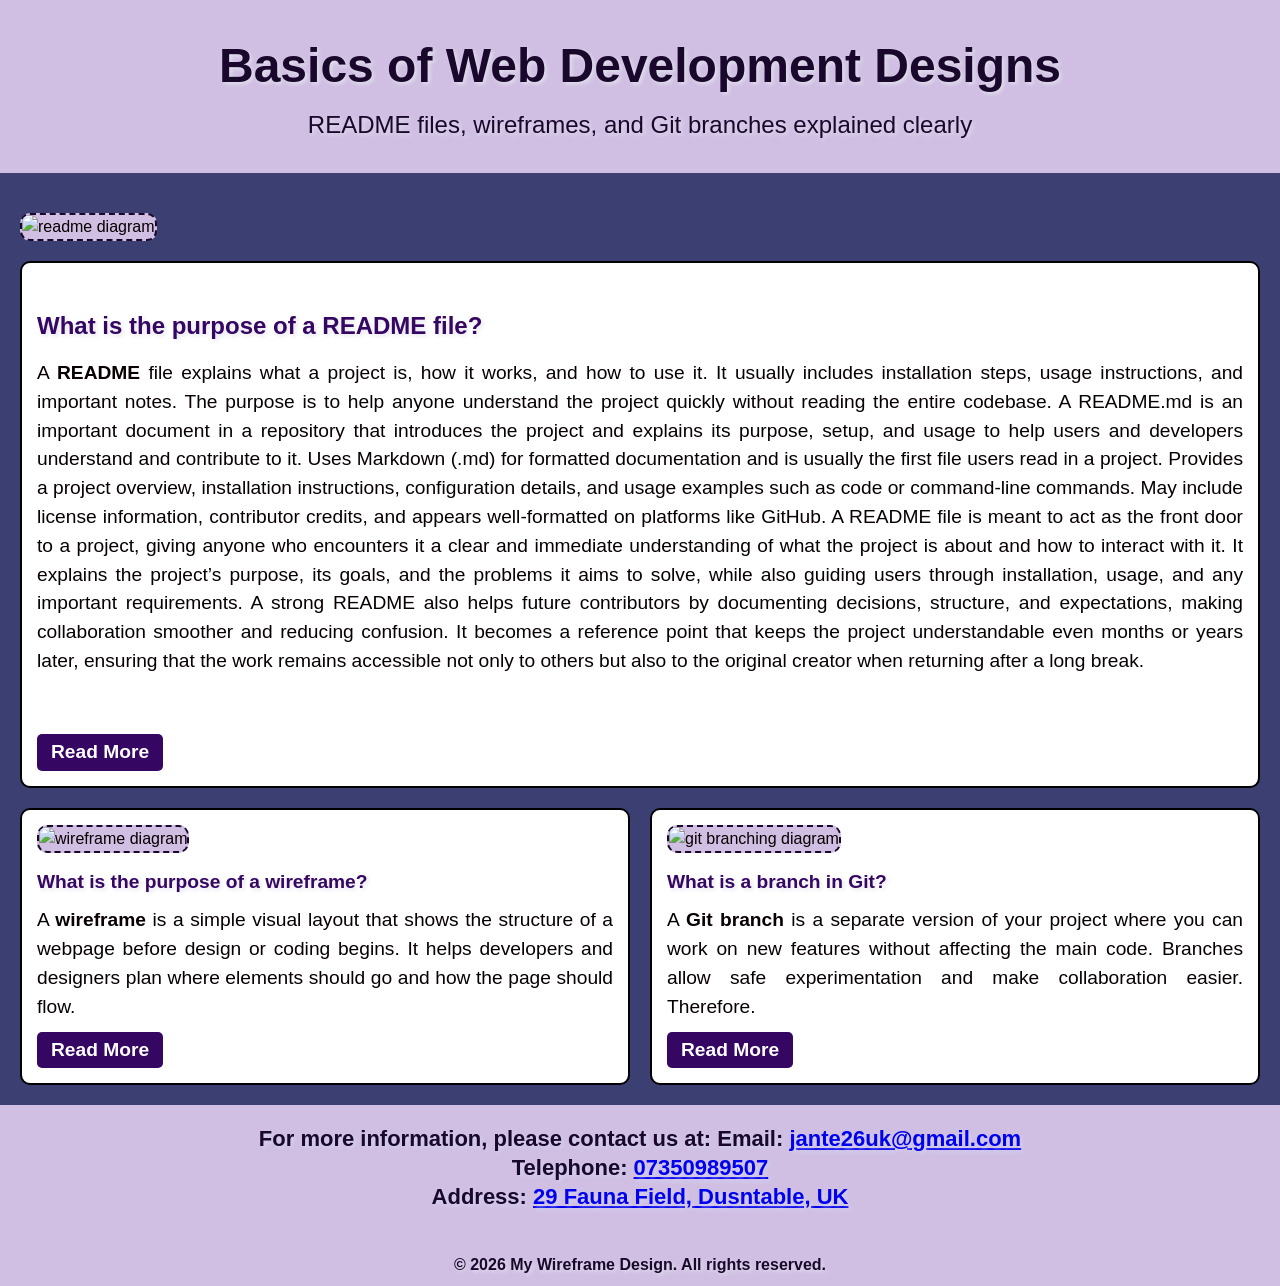
==== Wireframe/index.html @ aad4ec40 "Resolve merge conflict in index.html" ====
<!DOCTYPE html>
<html lang="en">

<head>
  <meta charset="UTF-8">
  <meta name="viewport" content="width=device-width, initial-scale=1.0">
  <title>My Wireframe Design</title>
  <link rel="stylesheet" href="style.css">
</head>

<body>

  <!-- header -->
  <header class="page-header">
    <h1>Basics of Web Development Designs</h1>
    <p>README files, wireframes, and Git branches explained clearly</p>
  </header>

  <!-- Hero Image Placeholder -->
  <div class="hero">
    <img
      src="https://thf.bing.com/th/id/OIP.YsDV0VqSm_xNM6gRZ8N9UgHaEK?w=271&h=180&c=7&r=0&o=7&cb=thfc1falcon&dpr=1.3&pid=1.7&rm=3"
      alt="readme diagram" class="placeholder">
  </div>

  <!-- Main Article -->
  <main class="main-article">
    <h2>What is the purpose of a README file?</h2>
    <p>A <strong>README</strong> file explains what a project is, how it works, and how to use it. It usually includes
      installation
      steps, usage instructions, and important notes. The purpose is to help anyone understand the project quickly
      without reading the entire codebase.
      A README.md is an important document in a repository that introduces the project and explains its purpose, setup,
      and usage to help users and developers understand and contribute to it.
      Uses Markdown (.md) for formatted documentation and is usually the first file users read in a project.
      Provides a project overview, installation instructions, configuration details, and usage examples such as code or
      command-line commands.
      May include license information, contributor credits, and appears well-formatted on platforms like GitHub.
      A README file is meant to act as the front door to a project, giving anyone who encounters it a clear and
      immediate understanding of what the project is about and how to interact with it. It explains the project’s
      purpose, its goals, and the problems it aims to solve, while also guiding users through installation, usage, and
      any important requirements. A strong README also helps future contributors by documenting decisions, structure,
      and expectations, making collaboration smoother and reducing confusion. It becomes a reference point that keeps
      the project understandable even months or years later, ensuring that the work remains accessible not only to
      others but also to the original creator when returning after a long break.
    </p>
    <br><br>
    <a href="https://www.bing.com/ck/a?!&&p=0e549038c9976fa751249f6e377372e242f89736085ed98c81c4f553d43b47c5JmltdHM9MTc3OTMyMTYwMA&ptn=3&ver=2&hsh=4&fclid=208fb4e6-66f9-61be-37f1-a3e567b76078&psq=readme+file+meaning&u=a1aHR0cHM6Ly93d3cuZ2Vla3Nmb3JnZWVrcy5vcmcvZ2l0L3doYXQtaXMtcmVhZG1lLW1kLWZpbGUv"
      aria-label="Read more about readme files" class="btn">Read More</a>
  </main>

  <!-- Small Articles Section -->
  <div class="small-articles">

    <article class="small-article">
      <img
        src="https://thf.bing.com/th/id/OIP.tW2YTG0Gl_HHGRa0SvM8hwHaFj?w=191&h=180&c=7&r=0&o=7&cb=thfc1falcon&dpr=1.3&pid=1.7&rm=3"
        alt="wireframe diagram" class="placeholder-small">
      <h3>What is the purpose of a wireframe?</h3>
      <p>A <strong>wireframe</strong> is a simple visual layout that shows the structure of a webpage before design or
        coding begins. It
        helps developers and designers plan where elements should go and how the page should flow.</p>
      <a href="https://www.bing.com/ck/a?!&&p=b7ce4e20dfeb568901a83af5b4240b863c21d97b8e784467aa170932e2aba9b1JmltdHM9MTc3OTMyMTYwMA&ptn=3&ver=2&hsh=4&fclid=208fb4e6-66f9-61be-37f1-a3e567b76078&psq=wireframe+meaning&u=a1aHR0cHM6Ly93d3cuZ2Vla3Nmb3JnZWVrcy5vcmcvYmxvZ3Mvd2hhdC1pcy13aXJlZnJhbWluZy8"
        aria-label="Read more about wireframes" class="btn">Read More</a>
    </article>


    <article class="small-article">
      <img
        src="https://thf.bing.com/th/id/OIP.e8ErcddqmrslMLMzf3tLUgHaEK?w=333&h=187&c=7&r=0&o=7&cb=thfc1falcon&dpr=1.3&pid=1.7&rm=3"
        alt="git branching diagram" class="placeholder-small">
      <h3>What is a branch in Git?</h3>
      <p>A <strong>Git branch</strong> is a separate version of your project where you can work on new features without
        affecting the
        main code. Branches allow safe experimentation and make collaboration easier. Therefore.</p>
      <a href="https://www.bing.com/ck/a?!&&p=a3106f4d918b1bd91968281781229db63f035c1379f56a2aaa6ebbb47092becfJmltdHM9MTc3OTMyMTYwMA&ptn=3&ver=2&hsh=4&fclid=208fb4e6-66f9-61be-37f1-a3e567b76078&psq=git+branching+means&u=a1aHR0cHM6Ly93d3cuZ2Vla3Nmb3JnZWVrcy5vcmcvZ2l0L2ludHJvZHVjdGlvbi10by1naXQtYnJhbmNoLw"
        aria-label="Read more about Git branching" class="btn">Read More</a>
    </article>

  </div>
  </main>
  <!-- footer -->
  <footer>
    <div class="footer-note">
      <p>For more information, please contact us at: Email: <a href="mailto:info@mywireframedesign.com"
          target="_blank">jante26uk@gmail.com</a></p>
      <p>Telephone: <a href="tel:+1234567890" target="_blank">07350989507</a></p>
      <p>Address: <a
          href="https://www.google.com/maps/place/29+fauna+field,+dunstable/@51.8892291,-0.5159181,3a,75y,233.86h,90t/data=!3m4!1e1!3m2!1smLOk3gqmcMjC07E1hbElkg!2e0!4m2!3m1!1s0x48764f036c42a891:0xae3cf387fd9cf1dd?sa=X&ved=1t:3780&ictx=111"
          target="_blank">29
          Fauna Field, Dusntable, UK</a></p><br>
    </div>
    <p>&copy; 2026 My Wireframe Design. All rights reserved.</p>
  </footer>
</body>

</html>
---- Wireframe/style.css ----
* {
  margin: 0;
  padding: 0;
  box-sizing: border-box;
  font-family: 'Arial', sans-serif;
}

html,
body {
  height: 100%;
}

body {
  background-color: #3c3f72;
  color: #080000;
  font-family: 'Arial', sans-serif;
  line-height: 1.5;
  font-size: 1em;
  display: flex;
  flex-direction: column;
}

.page-header {
  background-color: #d0bee3;
  color: #1a082c;
  text-align: center;
  text-shadow: 2px 2px 4px rgba(225, 226, 237, 0.982);
  margin-bottom: 40px;
  padding: 30px;
  font-size: 1.5em;
}

.page-header h1 {
  font-size: 2em;
  margin-bottom: 5px;
}

.hero .placeholder {
  width: 100%;
  height: 600px;
  background-color: #d0bee3;
  border: 2px dashed #1a082c;
  border-radius: 10px;
  margin-bottom: 20px;

}

.hero {
  margin-right: 20px;
  margin-left: 20px;
}

.main-article {
  flex: 1;
  background: white;
  padding-top: 45px;
  padding-left: 15px;
  padding-right: 15px;
  padding-bottom: 15px;
  border: 2px solid #000;
  border-radius: 10px;
  margin-bottom: 20px;
  text-align: justify;
  margin-right: 20px;
  margin-left: 20px;

}

.main-article p,
.small-article p {
  font-size: 1.2em;
}


.small-article h3 {
  font-size: 1em;
  color: #350763;
  margin-bottom: 15px;
  text-shadow: 2px 2px 4px rgba(225, 226, 237, 0.982);
}


.main-article h2 {
  color: #350763;
  margin-bottom: 15px;
  text-shadow: 2px 2px 4px rgba(225, 226, 237, 0.982);
}

.btn {
  display: inline-block;
  padding: 4px 14px;
  background-color: #350763;
  color: white;
  text-decoration: none;
  border-radius: 5px;
  margin-top: 10px;
  font-size: 1.2em;
  font-weight: bold;
}

.btn:hover {
  background-color: #c3e7fb;
  color: #1a082c;
}

.small-articles {
  display: flex;
  gap: 20px;
  margin-bottom: 20px;
  margin-right: 20px;
  margin-left: 20px;
  text-align: justify;


}

.small-article {
  flex: 1;
  background: white;
  padding: 15px;
  border: 2px solid #000;
  border-radius: 10px;
}

.small-article h3 {
  color: #350763;
  margin-bottom: 10px;
  font-size: 1.2em;
}

.placeholder-small {
  width: 100%;
  height: 450px;
  background-color: #d0bee3;
  border: 2px dashed #1a082c;
  border-radius: 10px;
  margin-bottom: 15px;
}

footer {
  background-color: #d0bee3;
  color: #1a082c;
  text-align: center;
  text-shadow: 2px 2px 4px rgba(225, 226, 237, 0.982);
  padding: 10px 15px;
  line-height: 1.3;
  font-size: 1em;
  margin-top: auto;

}

footer p {
  font-weight: bold;
}

.footer-note {
  font-size: 22px;
  color: #1a082c;
  margin-bottom: 5px;
  text-shadow: 2px 2px 4px rgba(210, 213, 244, 0.982);
  padding-top: 10px;
  padding-bottom: 10px;
  padding-left: 15px;
  padding-right: 15px;
  border-bottom: none;
  <<<<<<< HEAD
  /* optional: remove the thick bar */
  =======>>>>>>>59daf8a (Updated wireframe HTML and CSS) border-radius: 10px;


}

.footer-note a:hover {
  color: #c6e9e9;
  text-shadow: 2px 2px 4px rgba(25, 32, 112, 0.982);

}
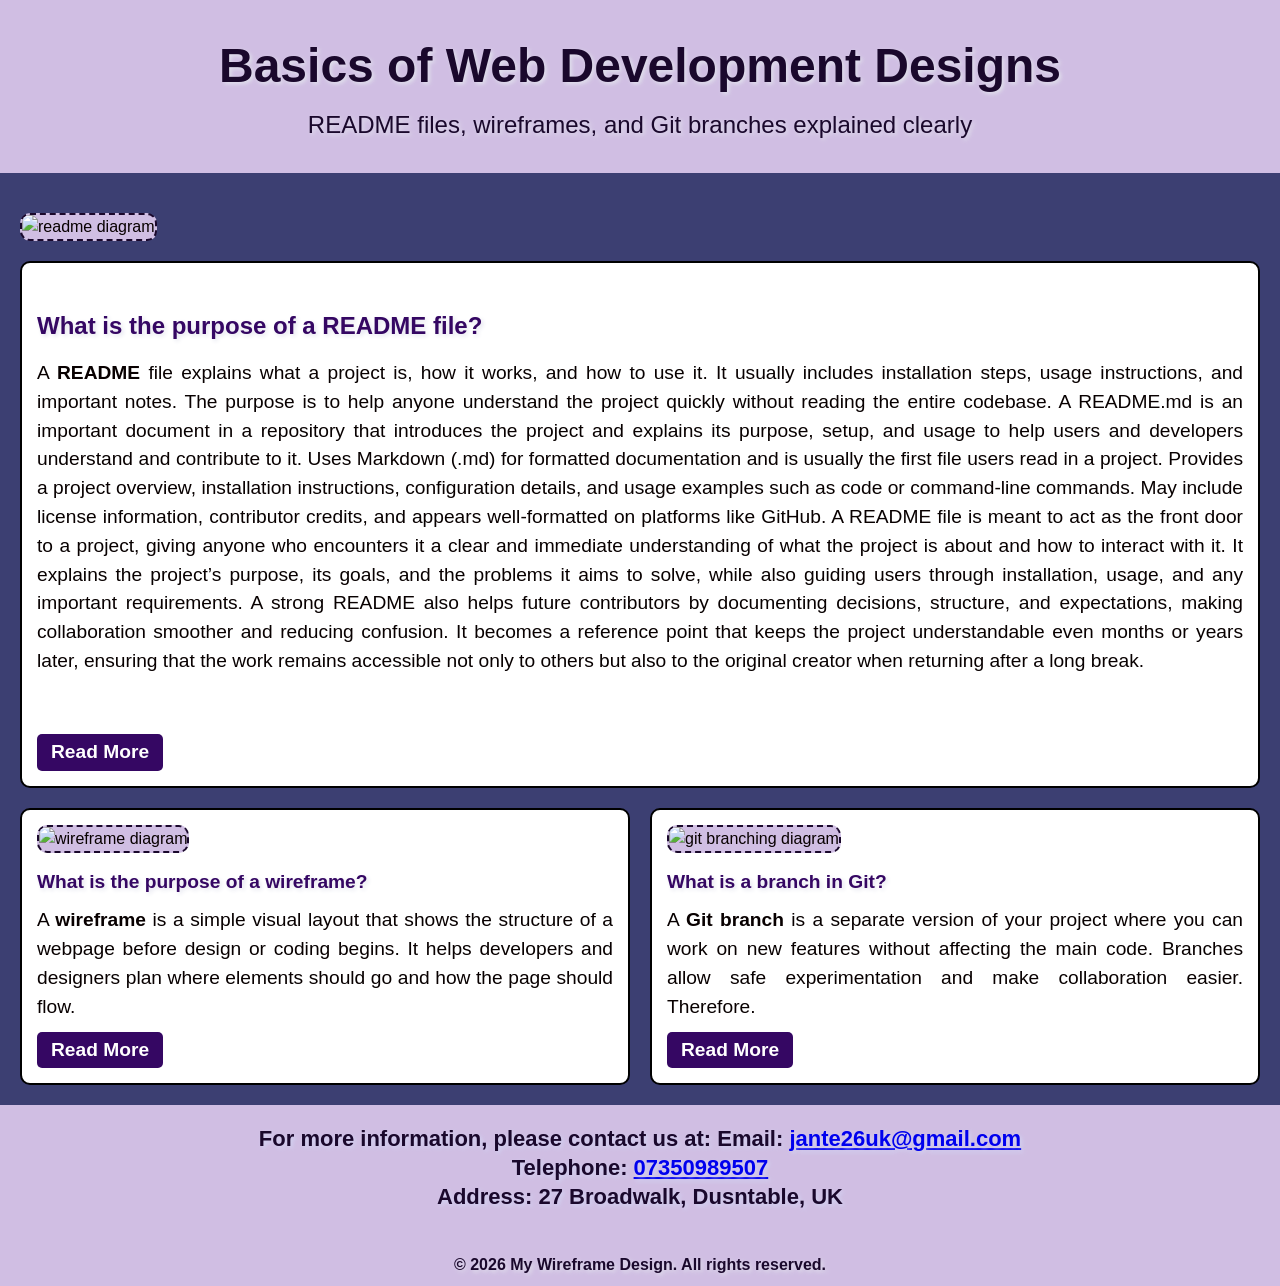
==== commit 7225c8ec: "Update index.html Updated the telephone link, changed the address and deleted the link for the addre" ====
--- a/Wireframe/index.html
+++ b/Wireframe/index.html
@@ -19,7 +19,7 @@
   <!-- Hero Image Placeholder -->
   <div class="hero">
     <img
-      src="https://thf.bing.com/th/id/OIP.YsDV0VqSm_xNM6gRZ8N9UgHaEK?w=271&h=180&c=7&r=0&o=7&cb=thfc1falcon&dpr=1.3&pid=1.7&rm=3"
+      src="https://media.geeksforgeeks.org/wp-content/uploads/20240702120959/Readme1-768.png"
       alt="readme diagram" class="placeholder">
   </div>
 
@@ -45,7 +45,7 @@
       others but also to the original creator when returning after a long break.
     </p>
     <br><br>
-    <a href="https://www.bing.com/ck/a?!&&p=0e549038c9976fa751249f6e377372e242f89736085ed98c81c4f553d43b47c5JmltdHM9MTc3OTMyMTYwMA&ptn=3&ver=2&hsh=4&fclid=208fb4e6-66f9-61be-37f1-a3e567b76078&psq=readme+file+meaning&u=a1aHR0cHM6Ly93d3cuZ2Vla3Nmb3JnZWVrcy5vcmcvZ2l0L3doYXQtaXMtcmVhZG1lLW1kLWZpbGUv"
+    <a href="https://www.geeksforgeeks.org/git/what-is-readme-md-file/"
       aria-label="Read more about readme files" class="btn">Read More</a>
   </main>
 
@@ -54,26 +54,25 @@
 
     <article class="small-article">
       <img
-        src="https://thf.bing.com/th/id/OIP.tW2YTG0Gl_HHGRa0SvM8hwHaFj?w=191&h=180&c=7&r=0&o=7&cb=thfc1falcon&dpr=1.3&pid=1.7&rm=3"
+        src="https://cdn.logojoy.com/wp-content/uploads/20220823141611/hand-drawn-website-wireframe-example-600x450.jpeg"
         alt="wireframe diagram" class="placeholder-small">
       <h3>What is the purpose of a wireframe?</h3>
       <p>A <strong>wireframe</strong> is a simple visual layout that shows the structure of a webpage before design or
-        coding begins. It
-        helps developers and designers plan where elements should go and how the page should flow.</p>
-      <a href="https://www.bing.com/ck/a?!&&p=b7ce4e20dfeb568901a83af5b4240b863c21d97b8e784467aa170932e2aba9b1JmltdHM9MTc3OTMyMTYwMA&ptn=3&ver=2&hsh=4&fclid=208fb4e6-66f9-61be-37f1-a3e567b76078&psq=wireframe+meaning&u=a1aHR0cHM6Ly93d3cuZ2Vla3Nmb3JnZWVrcy5vcmcvYmxvZ3Mvd2hhdC1pcy13aXJlZnJhbWluZy8"
+        coding begins. It helps developers and designers plan where elements should go and how the page should flow.</p>
+      <a href="https://www.geeksforgeeks.org/blogs/what-is-wireframing/"
         aria-label="Read more about wireframes" class="btn">Read More</a>
     </article>
 
 
     <article class="small-article">
       <img
-        src="https://thf.bing.com/th/id/OIP.e8ErcddqmrslMLMzf3tLUgHaEK?w=333&h=187&c=7&r=0&o=7&cb=thfc1falcon&dpr=1.3&pid=1.7&rm=3"
+        src="https://us1.discourse-cdn.com/inductiveautomation/original/3X/0/d/0d19837bbaf82a71ab35b2a62c5f8776af8e900a.png"
         alt="git branching diagram" class="placeholder-small">
       <h3>What is a branch in Git?</h3>
       <p>A <strong>Git branch</strong> is a separate version of your project where you can work on new features without
         affecting the
         main code. Branches allow safe experimentation and make collaboration easier. Therefore.</p>
-      <a href="https://www.bing.com/ck/a?!&&p=a3106f4d918b1bd91968281781229db63f035c1379f56a2aaa6ebbb47092becfJmltdHM9MTc3OTMyMTYwMA&ptn=3&ver=2&hsh=4&fclid=208fb4e6-66f9-61be-37f1-a3e567b76078&psq=git+branching+means&u=a1aHR0cHM6Ly93d3cuZ2Vla3Nmb3JnZWVrcy5vcmcvZ2l0L2ludHJvZHVjdGlvbi10by1naXQtYnJhbmNoLw"
+      <a href="https://www.geeksforgeeks.org/git/introduction-to-git-branch/"
         aria-label="Read more about Git branching" class="btn">Read More</a>
     </article>
 
@@ -82,16 +81,13 @@
   <!-- footer -->
   <footer>
     <div class="footer-note">
-      <p>For more information, please contact us at: Email: <a href="mailto:info@mywireframedesign.com"
+      <p>For more information, please contact us at: Email: <a href="mailto:jante26uk@gmail.com"
           target="_blank">jante26uk@gmail.com</a></p>
-      <p>Telephone: <a href="tel:+1234567890" target="_blank">07350989507</a></p>
-      <p>Address: <a
-          href="https://www.google.com/maps/place/29+fauna+field,+dunstable/@51.8892291,-0.5159181,3a,75y,233.86h,90t/data=!3m4!1e1!3m2!1smLOk3gqmcMjC07E1hbElkg!2e0!4m2!3m1!1s0x48764f036c42a891:0xae3cf387fd9cf1dd?sa=X&ved=1t:3780&ictx=111"
-          target="_blank">29
-          Fauna Field, Dusntable, UK</a></p><br>
+      <p>Telephone: <a href="tel:07350989507" target="_blank">07350989507</a></p>
+      <p>Address: 27 Broadwalk, Dusntable, UK</p><br>
     </div>
     <p>&copy; 2026 My Wireframe Design. All rights reserved.</p>
   </footer>
 </body>
 
-</html>+</html>
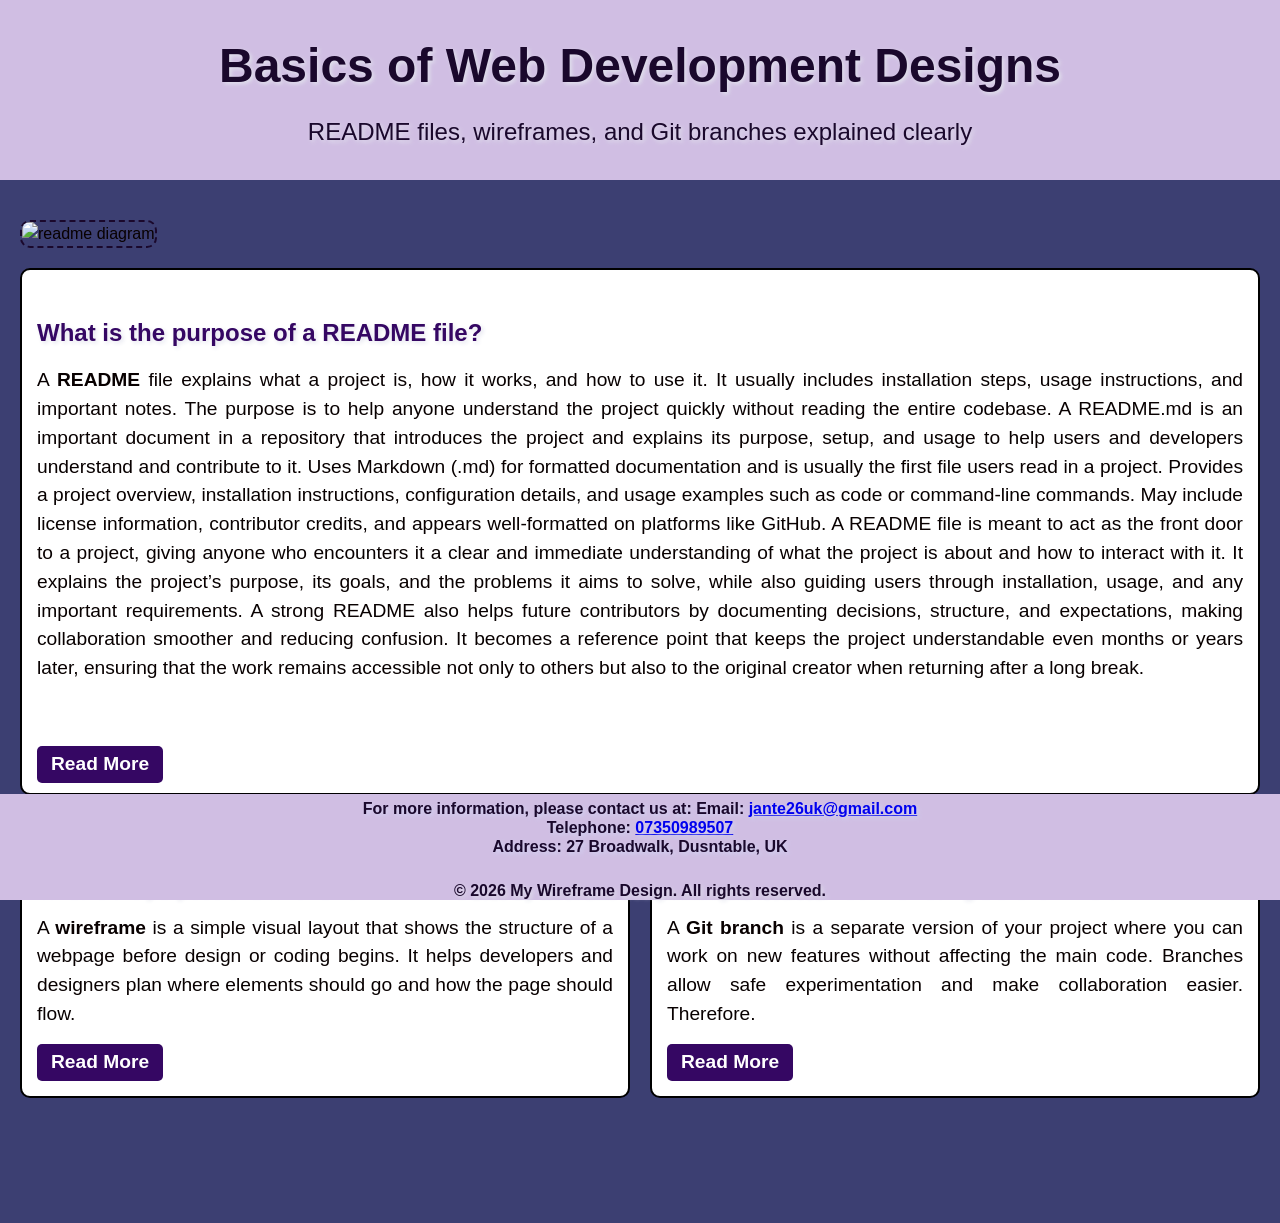
==== commit 521763f0: "aligned the readmore button on the page" ====
--- a/Wireframe/index.html
+++ b/Wireframe/index.html
@@ -18,9 +18,8 @@
 
   <!-- Hero Image Placeholder -->
   <div class="hero">
-    <img
-      src="https://media.geeksforgeeks.org/wp-content/uploads/20240702120959/Readme1-768.png"
-      alt="readme diagram" class="placeholder">
+    <img src="https://media.geeksforgeeks.org/wp-content/uploads/20240702120959/Readme1-768.png" alt="readme diagram"
+      class="placeholder">
   </div>
 
   <!-- Main Article -->
@@ -45,8 +44,8 @@
       others but also to the original creator when returning after a long break.
     </p>
     <br><br>
-    <a href="https://www.geeksforgeeks.org/git/what-is-readme-md-file/"
-      aria-label="Read more about readme files" class="btn">Read More</a>
+    <a href="https://www.geeksforgeeks.org/git/what-is-readme-md-file/" aria-label="Read more about readme files"
+      class="btn">Read More</a>
   </main>
 
   <!-- Small Articles Section -->
@@ -59,8 +58,8 @@
       <h3>What is the purpose of a wireframe?</h3>
       <p>A <strong>wireframe</strong> is a simple visual layout that shows the structure of a webpage before design or
         coding begins. It helps developers and designers plan where elements should go and how the page should flow.</p>
-      <a href="https://www.geeksforgeeks.org/blogs/what-is-wireframing/"
-        aria-label="Read more about wireframes" class="btn">Read More</a>
+      <a href="https://www.geeksforgeeks.org/blogs/what-is-wireframing/" aria-label="Read more about wireframes"
+        class="btn">Read More</a>
     </article>
 
 
@@ -68,12 +67,12 @@
       <img
         src="https://us1.discourse-cdn.com/inductiveautomation/original/3X/0/d/0d19837bbaf82a71ab35b2a62c5f8776af8e900a.png"
         alt="git branching diagram" class="placeholder-small">
-      <h3>What is a branch in Git?</h3>
+      <h3>What is the reason behind having a branch in Git?</h3>
       <p>A <strong>Git branch</strong> is a separate version of your project where you can work on new features without
         affecting the
         main code. Branches allow safe experimentation and make collaboration easier. Therefore.</p>
-      <a href="https://www.geeksforgeeks.org/git/introduction-to-git-branch/"
-        aria-label="Read more about Git branching" class="btn">Read More</a>
+      <a href="https://www.geeksforgeeks.org/git/introduction-to-git-branch/" aria-label="Read more about Git branching"
+        class="btn">Read More</a>
     </article>
 
   </div>
@@ -90,4 +89,4 @@
   </footer>
 </body>
 
-</html>
+</html>
--- a/Wireframe/style.css
+++ b/Wireframe/style.css
@@ -1,8 +1,43 @@
+:root {
+  --paper: oklch(100% 0 0);
+  --ink: oklch(20% 0 0);
+  --font: 100%/1.5 system-ui;
+  --space: clamp(10px, 1vw + 10px, 40px);
+  --line: 1px solid;
+  --container: 1280px;
+  --base: linear-gradient(
+    90deg,
+    rgba(2, 0, 36, 1) 0%,
+    rgba(9, 9, 121, 1) 39%,
+    rgba(0, 212, 255, 1) 100%
+  );
+  --cards: radial-gradient(
+    circle,
+    rgba(227, 233, 241, 1) 0%,
+    rgba(227, 233, 241, 1) 12%,
+    rgba(227, 233, 241, 1) 5%,
+    rgba(226, 233, 240, 1) 36%,
+    rgba(202, 219, 238, 1) 53%,
+    rgba(191, 212, 237, 1) 60%,
+    rgba(200, 217, 238, 1) 75%,
+    rgba(215, 226, 239, 1) 100%,
+    rgba(148, 187, 233, 1) 100%,
+    rgba(242, 242, 242, 1) 100%
+  );
+  --text-sm: clamp(0.8rem, 0.17vw + 0.76rem, 0.89rem);
+  --text-base: clamp(1rem, 0.34vw + 0.91rem, 1.19rem);
+  --text-p: clamp(0.91rem, 0.61vw + 1.1rem, 1rem);
+  --text-h2: clamp(1.56rem, 1vw + 1.31rem, 2.11rem);
+  --text-h3: clamp(1rem, 8vw + 1rem, 2rem);
+  --title: clamp(1rem, 6vw + 1rem, 3rem);
+  --footer-h3: #f18930;
+}
+
 * {
   margin: 0;
   padding: 0;
   box-sizing: border-box;
-  font-family: 'Arial', sans-serif;
+  font-family: "Arial", sans-serif;
 }
 
 html,
@@ -13,9 +48,8 @@
 body {
   background-color: #3c3f72;
   color: #080000;
-  font-family: 'Arial', sans-serif;
+
   line-height: 1.5;
-  font-size: 1em;
   display: flex;
   flex-direction: column;
 }
@@ -32,17 +66,15 @@
 
 .page-header h1 {
   font-size: 2em;
-  margin-bottom: 5px;
+  margin-bottom: 1%;
 }
 
 .hero .placeholder {
   width: 100%;
   height: 600px;
-  background-color: #d0bee3;
   border: 2px dashed #1a082c;
   border-radius: 10px;
   margin-bottom: 20px;
-
 }
 
 .hero {
@@ -56,14 +88,13 @@
   padding-top: 45px;
   padding-left: 15px;
   padding-right: 15px;
-  padding-bottom: 15px;
+  padding-bottom: 10px;
   border: 2px solid #000;
   border-radius: 10px;
   margin-bottom: 20px;
   text-align: justify;
   margin-right: 20px;
   margin-left: 20px;
-
 }
 
 .main-article p,
@@ -71,14 +102,12 @@
   font-size: 1.2em;
 }
 
-
 .small-article h3 {
   font-size: 1em;
   color: #350763;
   margin-bottom: 15px;
   text-shadow: 2px 2px 4px rgba(225, 226, 237, 0.982);
 }
-
 
 .main-article h2 {
   color: #350763;
@@ -93,7 +122,7 @@
   color: white;
   text-decoration: none;
   border-radius: 5px;
-  margin-top: 10px;
+  margin-top: 15px;
   font-size: 1.2em;
   font-weight: bold;
 }
@@ -106,12 +135,9 @@
 .small-articles {
   display: flex;
   gap: 20px;
-  margin-bottom: 20px;
-  margin-right: 20px;
-  margin-left: 20px;
+  margin: 0 20px 20px 20px;
+  padding-bottom: 125px;
   text-align: justify;
-
-
 }
 
 .small-article {
@@ -138,40 +164,35 @@
 }
 
 footer {
+  position: fixed;
+  bottom: 0;
+  left: 0;
   background-color: #d0bee3;
   color: #1a082c;
   text-align: center;
   text-shadow: 2px 2px 4px rgba(225, 226, 237, 0.982);
-  padding: 10px 15px;
-  line-height: 1.3;
-  font-size: 1em;
+  line-height: 1.2;
   margin-top: auto;
-
+  width: 100%;
+  clear: both;
 }
 
 footer p {
+  font-size: 16px;
   font-weight: bold;
 }
 
 .footer-note {
-  font-size: 22px;
+  font-size: 16px;
   color: #1a082c;
   margin-bottom: 5px;
   text-shadow: 2px 2px 4px rgba(210, 213, 244, 0.982);
-  padding-top: 10px;
-  padding-bottom: 10px;
-  padding-left: 15px;
-  padding-right: 15px;
+  padding-top: 5px;
   border-bottom: none;
-  <<<<<<< HEAD
-  /* optional: remove the thick bar */
-  =======>>>>>>>59daf8a (Updated wireframe HTML and CSS) border-radius: 10px;
-
-
+  border-radius: 10px;
 }
 
 .footer-note a:hover {
   color: #c6e9e9;
   text-shadow: 2px 2px 4px rgba(25, 32, 112, 0.982);
-
-}+}
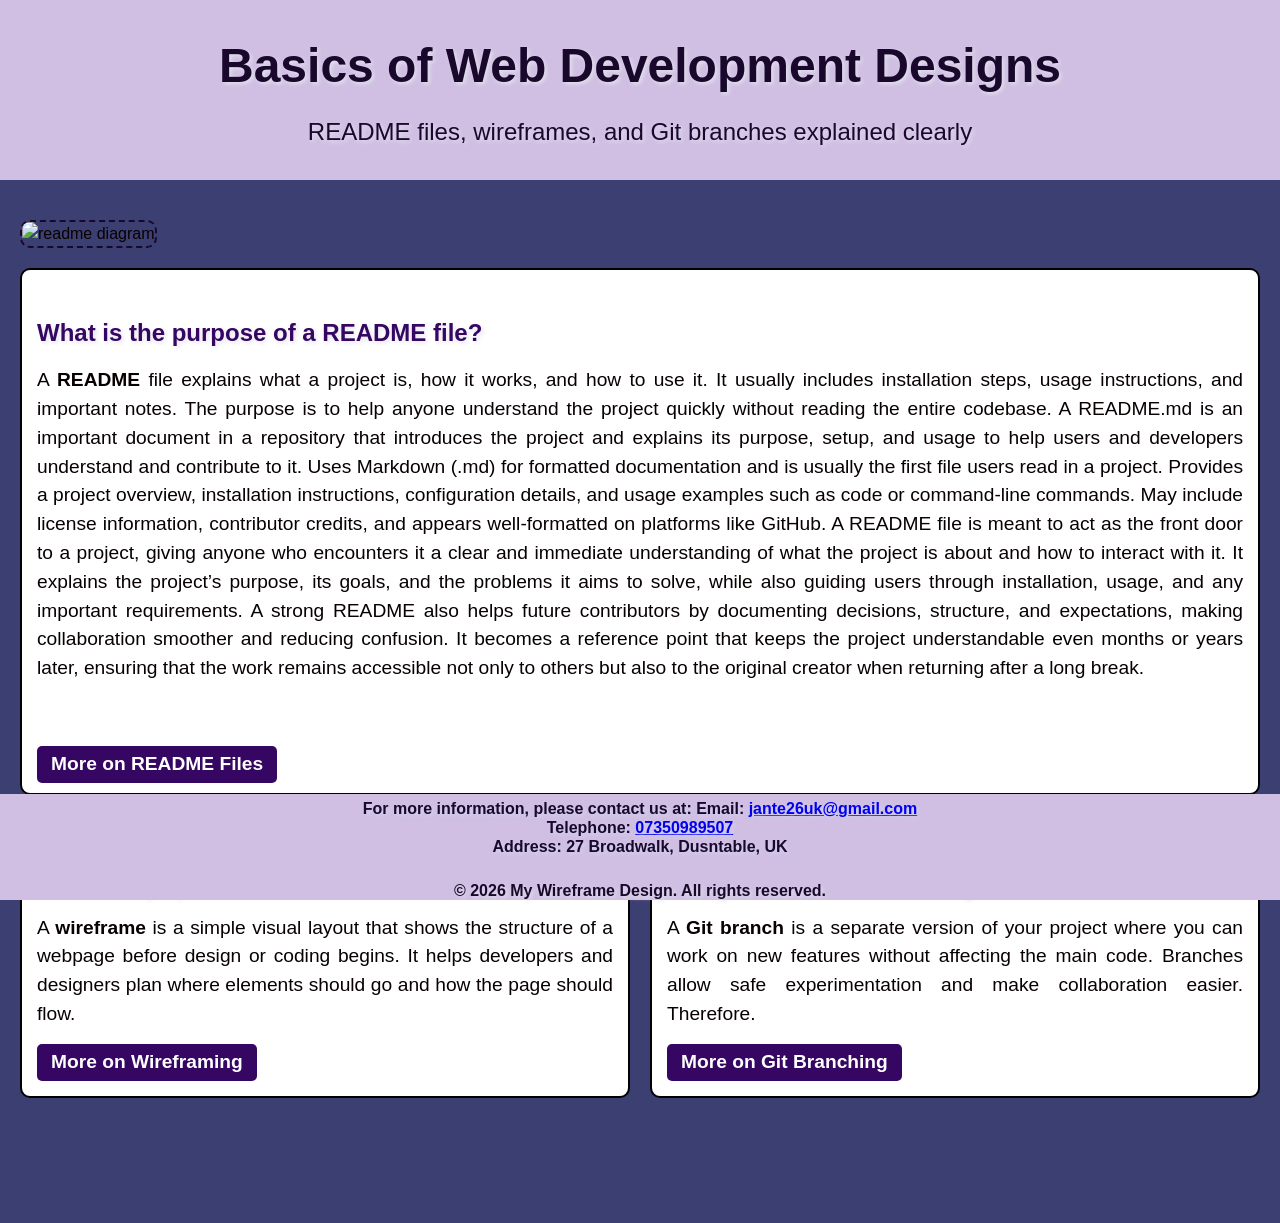
==== commit 6f066ea9: "improved the accessiblity of the links and cleaned unnecessary attributes off of the page" ====
--- a/Wireframe/index.html
+++ b/Wireframe/index.html
@@ -3,7 +3,8 @@
 
 <head>
   <meta charset="UTF-8">
-  <meta name="viewport" content="width=device-width, initial-scale=1.0">
+  <meta name="description"
+    content="This is a wireframe design for a web development project, showcasing the basics of README files, wireframes, and Git branches. It includes a header, hero image, main article, small articles section, and footer with contact information. The design is responsive and styled with CSS for a clean and organized layout.">
   <title>My Wireframe Design</title>
   <link rel="stylesheet" href="style.css">
 </head>
@@ -45,7 +46,7 @@
     </p>
     <br><br>
     <a href="https://www.geeksforgeeks.org/git/what-is-readme-md-file/" aria-label="Read more about readme files"
-      class="btn">Read More</a>
+      class="btn">More on README Files</a>
   </main>
 
   <!-- Small Articles Section -->
@@ -59,7 +60,7 @@
       <p>A <strong>wireframe</strong> is a simple visual layout that shows the structure of a webpage before design or
         coding begins. It helps developers and designers plan where elements should go and how the page should flow.</p>
       <a href="https://www.geeksforgeeks.org/blogs/what-is-wireframing/" aria-label="Read more about wireframes"
-        class="btn">Read More</a>
+        class="btn">More on Wireframing</a>
     </article>
 
 
@@ -72,11 +73,10 @@
         affecting the
         main code. Branches allow safe experimentation and make collaboration easier. Therefore.</p>
       <a href="https://www.geeksforgeeks.org/git/introduction-to-git-branch/" aria-label="Read more about Git branching"
-        class="btn">Read More</a>
+        class="btn">More on Git Branching</a>
     </article>
 
   </div>
-  </main>
   <!-- footer -->
   <footer>
     <div class="footer-note">
